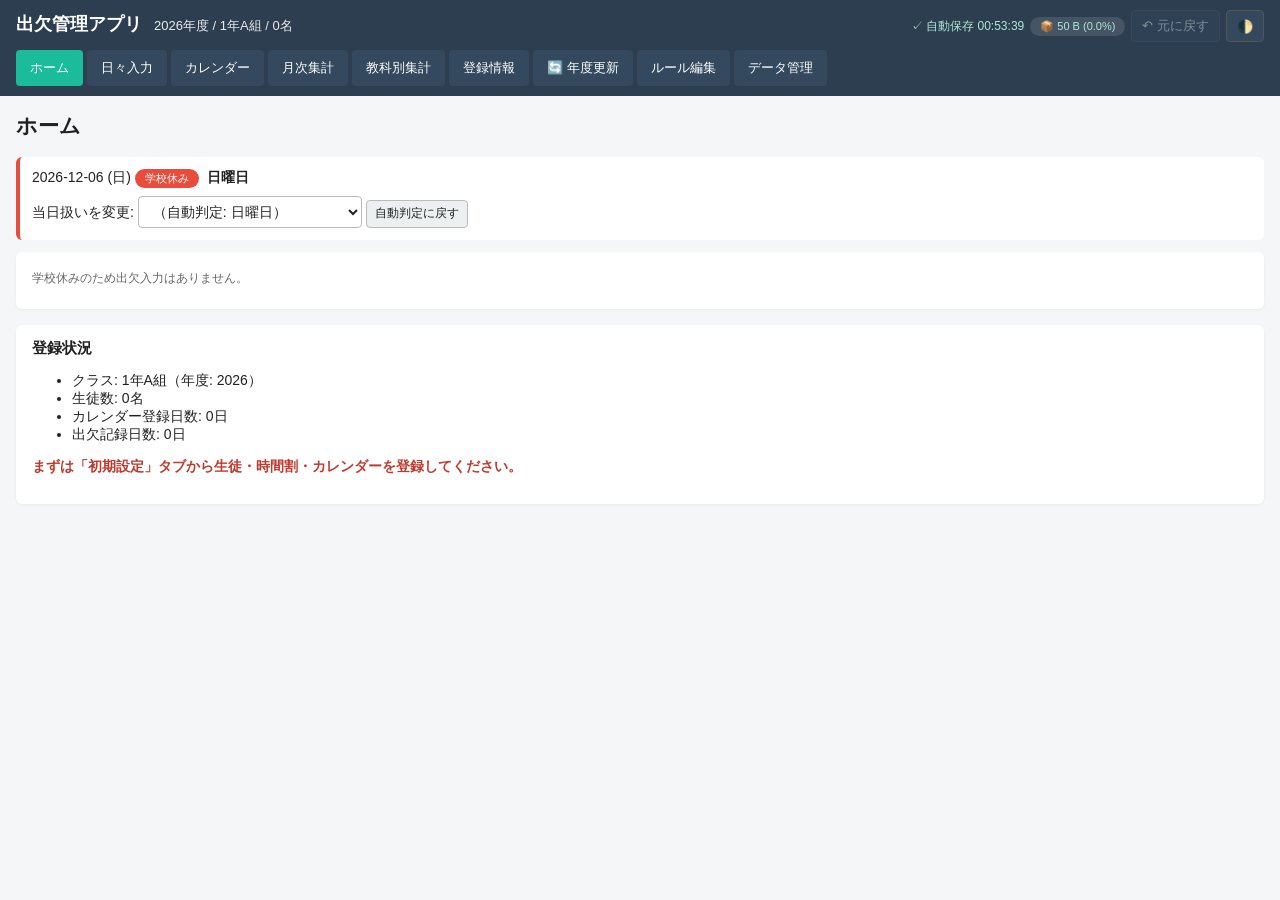
==== index.html @ 653876f8 "Add files via upload" ====
<!DOCTYPE html>
<html lang="ja">
<head>
<meta charset="UTF-8">
<meta name="viewport" content="width=device-width, initial-scale=1.0">
<meta http-equiv="Content-Security-Policy" content="default-src 'self'; script-src 'self' 'unsafe-inline'; style-src 'self' 'unsafe-inline'; img-src 'self' data: blob:; connect-src 'none'; object-src 'none'; base-uri 'self'; form-action 'none'; frame-src 'none';">
<meta name="referrer" content="no-referrer">
<title>出欠管理アプリ</title>
<link rel="stylesheet" href="style.css">
<script src="xlsx.full.min.js"></script>
</head>
<body>
<header>
  <div class="header-top">
    <h1>出欠管理アプリ</h1>
    <div id="class-info-bar"></div>
    <div class="header-tools">
      <span id="saved-indicator" title="自動保存タイムスタンプ"></span>
      <button id="storage-indicator" title="ストレージ使用量（クリックで詳細）">📦 -</button>
      <button id="undo-btn" title="元に戻す（直近の出欠操作）" disabled>↶ 元に戻す</button>
      <button id="theme-toggle" title="ダーク/ライト切替">🌓</button>
    </div>
  </div>
  <nav>
    <button class="nav-btn" data-view="dashboard">ホーム</button>
    <button class="nav-btn" data-view="daily">日々入力</button>
    <button class="nav-btn" data-view="calendar">カレンダー</button>
    <button class="nav-btn" data-view="monthly">月次集計</button>
    <button class="nav-btn" data-view="subject">教科別集計</button>
    <button class="nav-btn" data-view="setup">登録情報</button>
    <button class="nav-btn" data-view="yearupdate">🔄 年度更新</button>
    <button class="nav-btn" data-view="rules">ルール編集</button>
    <button class="nav-btn" data-view="data">データ管理</button>
  </nav>
</header>

<main id="main">

<!-- ホーム（本日の出欠を直接入力） -->
<section id="view-dashboard" class="view">
  <h2>ホーム</h2>
  <div id="dash-day-info"></div>
  <div id="dash-attendance-area"></div>
  <div id="dash-warnings"></div>
  <div id="dash-status"></div>
</section>

<!-- 日々入力 -->
<section id="view-daily" class="view hidden">
  <h2>日々入力</h2>
  <div class="row">
    <label>日付:
      <input type="date" id="daily-date">
    </label>
    <button id="daily-prev">◀ 前日</button>
    <button id="daily-today">今日</button>
    <button id="daily-next">翌日 ▶</button>
    <button id="daily-copy-yesterday" title="前日の出欠状況をすべてコピーします">📋 前日と同じにする</button>
  </div>
  <div id="daily-day-info"></div>
  <div id="daily-schedule-edit"></div>
  <div id="daily-attendance-area"></div>
</section>

<!-- カレンダー -->
<section id="view-calendar" class="view hidden">
  <h2>カレンダー</h2>
  <div class="row">
    <button id="cal-prev">◀ 前月</button>
    <span id="cal-title" style="font-weight:bold; min-width:120px; text-align:center;"></span>
    <button id="cal-next">翌月 ▶</button>
    <button id="cal-today">今月</button>
    <span class="hint">日付セルをクリックすると日々入力へ移動します</span>
  </div>
  <div id="cal-grid"></div>
  <div class="legend" style="margin-top:8px;">
    <span class="badge badge-normal">通常授業</span>
    <span class="badge badge-changed">時間割変更</span>
    <span class="badge badge-noclass">授業なし</span>
    <span class="badge badge-holiday">学校休み</span>
  </div>
</section>

<!-- 月次集計 -->
<section id="view-monthly" class="view hidden">
  <h2>月次集計</h2>
  <div class="row">
    <label>対象月:
      <input type="month" id="monthly-month">
    </label>
  </div>
  <div id="monthly-table-area"></div>
</section>

<!-- 教科別集計 -->
<section id="view-subject" class="view hidden">
  <h2>教科別集計（年間）</h2>
  <div id="subject-summary"></div>
</section>

<!-- 初期設定 -->
<section id="view-setup" class="view hidden">
  <h2>登録情報</h2>

  <div class="card">
    <h3>① クラス情報</h3>
    <div class="row">
      <label>年度（4月始まり）:
        <input type="number" id="setup-year" min="2020" max="2099" value="2026">
      </label>
      <label>学年:
        <select id="setup-grade">
          <option value="1">1年</option>
          <option value="2">2年</option>
          <option value="3">3年</option>
        </select>
      </label>
      <label>クラス:
        <select id="setup-class-letter"></select>
      </label>
      <label>土曜日に授業がある:
        <input type="checkbox" id="setup-saturday">
      </label>
    </div>
  </div>

  <div class="card">
    <h3>② 生徒一覧</h3>
    <p class="hint">Excel取り込み（推奨）または手動入力。Excel取り込みは「番号」「氏名」（または「名前」）の列を自動検出してプレビュー表示し、確認後に登録します。</p>
    <div class="row">
      <label><strong>Excelから取り込み:</strong>
        <input type="file" id="students-excel" accept=".xlsx,.xls">
      </label>
    </div>
    <div id="students-excel-status"></div>
    <div id="students-preview" class="hidden card" style="background:var(--hint-bg); border:1px solid var(--legend-border);">
      <h4 style="margin:0 0 8px;">取り込みプレビュー</h4>
      <p class="hint" id="students-preview-info"></p>
      <div id="students-preview-table" style="max-height:300px; overflow:auto;"></div>
      <div class="row" style="margin-top:10px;">
        <button id="students-preview-confirm" class="primary">この内容で登録する</button>
        <button id="students-preview-cancel">キャンセル</button>
      </div>
    </div>
    <div class="row" style="margin-top:10px;">
      <button id="students-add">＋1人追加</button>
      <button id="students-bulk-toggle">テキスト一括入力</button>
      <button id="students-clear">全削除</button>
    </div>
    <div id="students-bulk" class="hidden">
      <textarea id="students-bulk-text" rows="6" placeholder="例:&#10;1,山田太郎&#10;2,鈴木花子&#10;3,佐藤次郎"></textarea>
      <button id="students-bulk-apply">追加</button>
    </div>
    <table id="students-table">
      <thead><tr><th>No.</th><th>氏名</th><th></th></tr></thead>
      <tbody id="students-tbody"></tbody>
    </table>
  </div>

  <div class="card">
    <h3>③ 時間割</h3>
    <p class="hint">曜日が横、時限が縦。空欄は授業なし。</p>
    <div class="row">
      <label>時限数:
        <input type="number" id="setup-periods" min="1" max="8" value="6">
      </label>
    </div>
    <div id="timetable-area"></div>
  </div>

  <div class="card">
    <h3>④ 年間カレンダーCSV</h3>
    <p class="hint">A列=行事名、B列=日付。1行目はヘッダ。Googleカレンダー形式（Subject, Start Date…）にも対応。</p>
    <input type="file" id="calendar-csv" accept=".csv">
    <div id="calendar-status"></div>
  </div>

  <div class="card">
    <h3>⑤ 授業有り無しルール</h3>
    <p class="hint">アプリ内に保管されています（次年度以降もそのまま使えます）。「ルール編集」タブから編集可能。「初期化」でデフォルト（駒澤大学高等学校仕様）に戻します。</p>
    <button id="rules-reset">デフォルトルールに初期化</button>
  </div>
</section>

<!-- 年度更新ウィザード -->
<section id="view-yearupdate" class="view hidden">
  <h2>🔄 年度更新ウィザード</h2>
  <p class="hint">過去年度のアーカイブと、次年度のクラス情報・名簿・時間割・カレンダーをまとめて切り替えます。各ステップは「スキップ」できます。クラス情報の編集自体は「初期設定」タブからもいつでも可能です。</p>
  <div class="wizard-progress" id="wizard-progress"></div>
  <div class="wizard-step-area" id="wizard-content"></div>
  <div class="wizard-nav">
    <button id="wizard-back">◀ 戻る</button>
    <div class="right">
      <button id="wizard-skip">スキップ</button>
      <button id="wizard-next" class="primary">次へ ▶</button>
    </div>
  </div>
</section>

<!-- ルール編集 -->
<section id="view-rules" class="view hidden">
  <h2>授業有り無しルール編集</h2>
  <p class="hint">行事名（部分一致）に応じてその日の扱いを決めます。優先順位: 学校休み &gt; 授業なし &gt; 授業変更。</p>
  <div class="row">
    <label>学年タブ:
      <select id="rules-grade">
        <option value="1">1年</option>
        <option value="2">2年</option>
        <option value="3">3年</option>
      </select>
    </label>
    <button id="rules-add">＋ルール追加</button>
    <button id="rules-save">保存</button>
    <span id="rules-save-msg"></span>
  </div>
  <table id="rules-table">
    <thead><tr><th>キーワード</th><th>学校休み</th><th>授業なし</th><th>授業変更</th><th></th></tr></thead>
    <tbody id="rules-tbody"></tbody>
  </table>
</section>

<!-- データ管理 -->
<section id="view-data" class="view hidden">
  <h2>データ管理</h2>
  <div class="card" style="background:#eafaf5; border-left:4px solid var(--primary);">
    <h3>🔒 プライバシー</h3>
    <p class="hint" style="font-size:13px; color:var(--text);">
      入力された全データ（クラス情報・生徒名簿・出欠データ）は<strong>お使いの端末のブラウザ内（localStorage）にのみ保存</strong>されます。<br>
      外部サーバへの送信は一切行いません（CSPでネットワーク送信を遮断、CDNも未使用）。<br>
      他の端末・他のユーザからは参照できません。バックアップは下のエクスポート機能をお使いください。
    </p>
  </div>

  <div class="card">
    <h3>📊 ストレージ使用状況</h3>
    <p class="hint">ブラウザのlocalStorage上限は約5MBです（ブラウザ依存）。80%超過で警告表示されます。</p>
    <div class="storage-bar">
      <div class="storage-bar-fill" id="storage-bar-fill" style="width:0%;">0%</div>
    </div>
    <p>使用中: <strong id="storage-size-display">- KB</strong> / 約 5,120 KB</p>
    <h4 style="margin:14px 0 6px; font-size:13px;">内訳</h4>
    <ul class="storage-breakdown" id="storage-breakdown"></ul>
  </div>

  <div class="card">
    <h3>エクスポート（フルバックアップ）</h3>
    <p class="hint">全データをJSONファイルに出力します。</p>
    <button id="data-export">エクスポート</button>
  </div>
  <div class="card">
    <h3>インポート（復元）</h3>
    <p class="hint">エクスポートしたJSONファイルを読み込みます（既存データは上書き）。</p>
    <input type="file" id="data-import-file" accept=".json">
  </div>
  <div class="card">
    <h3>全データ削除</h3>
    <p class="hint">全ての設定・出欠データを削除します。</p>
    <button id="data-clear" class="danger">全データ削除</button>
  </div>
</section>

</main>

<!-- 出欠入力モーダル -->
<div id="student-modal" class="modal hidden">
  <div class="modal-backdrop"></div>
  <div class="modal-content">
    <h3 id="modal-title"></h3>
    <div id="modal-body"></div>
    <div class="modal-foot">
      <div class="left">
        <button id="modal-yesterday" title="昨日の状態と同じにする">📋 昨日と同じ</button>
      </div>
      <div class="right">
        <button id="modal-cancel">キャンセル</button>
        <button id="modal-clear">出席に戻す</button>
        <button id="modal-save" class="primary">登録</button>
      </div>
    </div>
  </div>
</div>

<!-- 個人サマリーモーダル -->
<div id="summary-modal" class="modal hidden">
  <div class="modal-backdrop"></div>
  <div class="modal-content">
    <h3 id="summary-title"></h3>
    <div id="summary-body"></div>
    <div class="modal-foot">
      <div class="right">
        <button id="summary-close">閉じる</button>
      </div>
    </div>
  </div>
</div>

<div id="toast"></div>

<script src="app.js"></script>
</body>
</html>
---- style.css ----
/* =====================================================
   出欠管理アプリ — テーマ・カラー
   ===================================================== */
:root {
  --bg: #f4f6f8;
  --text: #222;
  --text-muted: #666;
  --card-bg: #fff;
  --card-shadow: 0 1px 3px rgba(0,0,0,0.06);
  --border: #ddd;
  --border-strong: #bbb;
  --hover: #ecf0f1;
  --header-bg: #2c3e50;
  --header-text: #fff;
  --header-sub: #34495e;
  --primary: #1abc9c;
  --primary-hover: #16a085;
  --danger: #e74c3c;
  --warn: #c0392b;
  --modal-backdrop: rgba(0,0,0,0.4);
  --pill-bg: #f8f9fa;
  --pill-border: #ddd;
  --table-head: #ecf0f1;
  --hint-bg: #fff8e1;
  --legend-border: #f39c12;

  /* 状態色（ユーザ指定） */
  --c-absent: #e74c3c;       /* 欠席 = 赤 */
  --c-absent-bg: #fde2e0;
  --c-tardy: #e67e22;        /* 遅刻 = オレンジ */
  --c-tardy-bg: #fdebd9;
  --c-early: #f1c40f;        /* 早退 = 黄 */
  --c-early-bg: #fff7c2;
  --c-suspended: #3498db;    /* 出停 = 青 */
  --c-suspended-bg: #e1f0fa;
  --c-mourning: #2980b9;     /* 忌引 = 青(濃) */
  --c-mourning-bg: #d6e9f5;
  --c-official: #27ae60;     /* 公欠 = 緑 */
  --c-official-bg: #d5f0e0;
  --c-abroad: #9b59b6;       /* 留学 = 紫 */
  --c-abroad-bg: #ebdcf1;
  --c-leave: #8e44ad;        /* 休学 = 紫(濃) */
  --c-leave-bg: #e2cfeb;
  --c-present-border: #cfd8dc;

  --kind-holiday: #ffe5e5;
  --kind-noclass: #fff5d9;
  --kind-changed: #e3f2fd;
  --kind-normal: #ffffff;
}
[data-theme="dark"] {
  --bg: #15181d;
  --text: #e3e6ea;
  --text-muted: #a0a4aa;
  --card-bg: #232830;
  --card-shadow: 0 2px 6px rgba(0,0,0,0.5);
  --border: #3a3f47;
  --border-strong: #555;
  --hover: #2d333b;
  --header-bg: #0d1117;
  --header-sub: #1a2028;
  --modal-backdrop: rgba(0,0,0,0.7);
  --pill-bg: #2b3038;
  --pill-border: #444;
  --table-head: #2b313a;
  --hint-bg: #3b3424;
  --warn: #ff7676;

  --c-absent-bg: #4a201c;
  --c-tardy-bg: #4a2f17;
  --c-early-bg: #4a3f0e;
  --c-suspended-bg: #1a3a52;
  --c-mourning-bg: #142d40;
  --c-official-bg: #1a4029;
  --c-abroad-bg: #3a2245;
  --c-leave-bg: #321b3d;

  --kind-holiday: #4a2522;
  --kind-noclass: #4a3a18;
  --kind-changed: #1f3a55;
  --kind-normal: #232830;
}

/* ===== レイアウト ===== */
* { box-sizing: border-box; }
html, body { background: var(--bg); color: var(--text); }
body {
  margin: 0;
  font-family: "Segoe UI", "Yu Gothic UI", "Hiragino Sans", "Meiryo", sans-serif;
  font-size: 14px;
  transition: background 0.2s, color 0.2s;
}

/* ===== ヘッダ（スクロール時縮小） ===== */
header {
  background: var(--header-bg);
  color: var(--header-text);
  padding: 10px 16px;
  position: sticky;
  top: 0;
  z-index: 50;
  box-shadow: 0 2px 4px var(--card-shadow);
  transition: padding 0.18s;
}
header h1 {
  margin: 0 0 4px;
  font-size: 18px;
  display: inline-block;
  transition: font-size 0.18s, margin 0.18s;
}
.header-top {
  display: flex;
  align-items: center;
  flex-wrap: wrap;
  gap: 12px;
}
.header-tools {
  margin-left: auto;
  display: flex;
  align-items: center;
  gap: 6px;
  font-size: 12px;
}
.header-tools button {
  background: var(--header-sub);
  color: #fff;
  border: 1px solid #555;
  padding: 4px 10px;
  border-radius: 4px;
  cursor: pointer;
  font-size: 13px;
  min-height: 32px;
}
.header-tools button:hover:not(:disabled) { background: #4a627a; }
.header-tools button:disabled { opacity: 0.4; cursor: not-allowed; }
#saved-indicator { color: #aee9d4; font-size: 12px; min-width: 130px; text-align: right; }
#storage-indicator {
  font-size: 11px;
  padding: 3px 10px;
  border-radius: 12px;
  background: rgba(255,255,255,0.12);
  color: #aee9d4;
  white-space: nowrap;
  cursor: pointer;
  border: none;
  min-height: auto;
}
#storage-indicator:hover { background: rgba(255,255,255,0.2); }
#storage-indicator.s-warn   { background: #d68910; color: #fff; }
#storage-indicator.s-danger { background: #c0392b; color: #fff; }

.storage-bar {
  width: 100%;
  height: 24px;
  background: var(--border);
  border-radius: 12px;
  overflow: hidden;
  margin: 8px 0;
  position: relative;
}
.storage-bar-fill {
  height: 100%;
  background: var(--primary);
  color: #fff;
  text-align: center;
  font-size: 12px;
  line-height: 24px;
  transition: width 0.4s, background 0.3s;
  min-width: 40px;
  white-space: nowrap;
  font-weight: bold;
}
.storage-bar-fill.s-warn   { background: #d68910; }
.storage-bar-fill.s-danger { background: var(--c-absent); }
.storage-breakdown {
  list-style: none;
  padding: 0;
  margin: 8px 0 0;
  font-size: 13px;
}
.storage-breakdown li {
  display: flex;
  justify-content: space-between;
  padding: 4px 8px;
  border-bottom: 1px dotted var(--border);
}
.storage-breakdown li:last-child { border-bottom: none; }
.storage-breakdown .label { color: var(--text-muted); }
.storage-breakdown .size { font-family: "Consolas", monospace; font-size: 12px; }
.storage-breakdown .pct { color: var(--text-muted); font-size: 11px; margin-left: 8px; }
.archive-info-box {
  background: var(--pill-bg);
  border-left: 3px solid var(--primary);
  padding: 8px 12px;
  margin: 8px 0;
  font-size: 13px;
  border-radius: 4px;
}

/* ===== 日々入力 一覧表形式 ===== */
.daily-list-table {
  width: 100%;
  border-collapse: collapse;
}
.daily-list-table th, .daily-list-table td {
  padding: 6px 10px;
  border-bottom: 1px solid var(--border);
  vertical-align: middle;
}
.daily-list-table th {
  background: var(--table-head);
  font-weight: 600;
  position: sticky;
  top: 0;
  font-size: 12px;
}
.daily-list-table td.col-no { width: 50px; text-align: center; color: var(--text-muted); font-size: 13px; }
.daily-list-table td.col-icon { width: 36px; text-align: center; }
.daily-list-table td.col-name {
  font-weight: bold;
  cursor: pointer;
}
.daily-list-table td.col-name:hover { color: var(--primary); text-decoration: underline; }
.daily-list-table select { width: 100%; min-width: 90px; }
.daily-list-table .stat-icon-mini {
  display: inline-block;
  width: 26px; height: 26px;
  border-radius: 50%;
  text-align: center;
  line-height: 26px;
  color: #fff;
  font-size: 13px;
  font-weight: bold;
}
.daily-row.s-present .stat-icon-mini { background: transparent; color: var(--text-muted); border: 1px dashed var(--border-strong); line-height: 24px; }
.daily-row.s-absent    .stat-icon-mini { background: var(--c-absent); }
.daily-row.s-tardy     .stat-icon-mini { background: var(--c-tardy); }
.daily-row.s-early     .stat-icon-mini { background: var(--c-early); color: #5a4a08; }
.daily-row.s-suspended .stat-icon-mini { background: var(--c-suspended); }
.daily-row.s-mourning  .stat-icon-mini { background: var(--c-mourning); }
.daily-row.s-official  .stat-icon-mini { background: var(--c-official); }
.daily-row.s-abroad    .stat-icon-mini { background: var(--c-abroad); }
.daily-row.s-leave     .stat-icon-mini { background: var(--c-leave); }

.daily-row.s-absent    { background: var(--c-absent-bg); }
.daily-row.s-tardy     { background: var(--c-tardy-bg); }
.daily-row.s-early     { background: var(--c-early-bg); }
.daily-row.s-suspended { background: var(--c-suspended-bg); }
.daily-row.s-mourning  { background: var(--c-mourning-bg); }
.daily-row.s-official  { background: var(--c-official-bg); }
.daily-row.s-abroad    { background: var(--c-abroad-bg); }
.daily-row.s-leave     { background: var(--c-leave-bg); }
.daily-row:hover { filter: brightness(0.97); }
.daily-row.hidden-by-search { display: none; }

@media (max-width: 768px) {
  .daily-list-table { font-size: 12px; }
  .daily-list-table th, .daily-list-table td { padding: 4px 6px; }
  .daily-list-table select { font-size: 12px; min-width: 70px; }
}

/* ===== 年度更新ウィザード ===== */
.wizard-progress {
  display: flex;
  gap: 4px;
  margin: 12px 0 20px;
  flex-wrap: wrap;
}
.wizard-progress .step {
  flex: 1;
  padding: 10px 6px;
  background: var(--card-bg);
  border: 1px solid var(--border);
  border-radius: 4px;
  text-align: center;
  font-size: 12px;
  color: var(--text-muted);
  min-width: 90px;
  cursor: pointer;
  transition: background 0.15s, border-color 0.15s;
}
.wizard-progress .step:hover { background: var(--hover); }
.wizard-progress .step.active {
  background: var(--primary);
  color: #fff;
  border-color: var(--primary-hover);
  font-weight: bold;
}
.wizard-progress .step.done {
  background: var(--c-official);
  color: #fff;
  border-color: var(--c-official);
}
.wizard-progress .step .step-num {
  display: inline-block;
  margin-right: 4px;
  font-weight: bold;
}
.wizard-step-area {
  background: var(--card-bg);
  border-radius: 6px;
  padding: 18px;
  box-shadow: var(--card-shadow);
  margin-bottom: 16px;
}
.wizard-step-area h3 { margin-top: 0; color: var(--primary); }
.wizard-current-info {
  background: var(--pill-bg);
  border-left: 3px solid var(--primary);
  padding: 10px 14px;
  margin: 10px 0;
  font-size: 13px;
  border-radius: 4px;
}
.wizard-choice-block {
  border: 2px solid var(--border);
  border-radius: 6px;
  padding: 14px;
  margin: 10px 0;
  cursor: pointer;
  transition: border-color 0.15s, background 0.15s;
}
.wizard-choice-block:hover { border-color: var(--primary); background: var(--hover); }
.wizard-choice-block h4 { margin: 0 0 6px; }
.wizard-choice-block.danger { border-color: var(--c-absent); }
.wizard-choice-block.danger:hover { background: var(--c-absent-bg); }
.wizard-nav {
  display: flex;
  justify-content: space-between;
  margin-top: 16px;
}
.wizard-nav .right { display: flex; gap: 8px; }
.wizard-applied {
  display: inline-block;
  margin-left: 8px;
  padding: 2px 8px;
  background: var(--c-official);
  color: #fff;
  font-size: 11px;
  border-radius: 10px;
}
#class-info-bar { display: inline-block; font-size: 13px; opacity: 0.9; }

nav {
  margin-top: 8px;
  display: flex;
  gap: 4px;
  flex-wrap: wrap;
  transition: max-height 0.18s, opacity 0.18s;
}
.nav-btn {
  padding: 8px 14px;
  background: var(--header-sub);
  color: #fff;
  border: none;
  border-radius: 4px;
  cursor: pointer;
  font-size: 13px;
  min-height: 36px;
}
.nav-btn:hover { background: #4a627a; }
.nav-btn.active { background: var(--primary); }

/* スクロール時のヘッダ縮小は無効化（チカチカ防止） */

main {
  padding: 16px;
  max-width: 1280px;
  margin: 0 auto;
}
.view.hidden { display: none; }
.view h2 { margin-top: 0; color: var(--text); }

.card {
  background: var(--card-bg);
  border-radius: 6px;
  padding: 14px 16px;
  margin-bottom: 16px;
  box-shadow: var(--card-shadow);
  color: var(--text);
}
.card h3 { margin: 0 0 8px; font-size: 15px; }
.hint { color: var(--text-muted); font-size: 12px; margin: 4px 0 8px; }

.row {
  display: flex;
  gap: 12px;
  align-items: center;
  flex-wrap: wrap;
  margin-bottom: 8px;
}
.row label { display: flex; gap: 6px; align-items: center; }

input[type="text"], input[type="number"], input[type="date"], input[type="month"],
input[type="search"], select, textarea {
  padding: 6px 10px;
  border: 1px solid var(--border-strong);
  border-radius: 4px;
  font-size: 14px;
  font-family: inherit;
  background: var(--card-bg);
  color: var(--text);
  min-height: 32px;
}
textarea { width: 100%; }

button {
  padding: 6px 14px;
  background: var(--hover);
  color: var(--text);
  border: 1px solid var(--border-strong);
  border-radius: 4px;
  cursor: pointer;
  font-size: 14px;
  min-height: 36px;
  transition: background 0.1s, transform 0.05s;
}
button:hover:not(:disabled) { background: var(--border); }
button:active { transform: scale(0.97); }
button.primary { background: var(--primary); color: #fff; border-color: var(--primary-hover); }
button.primary:hover:not(:disabled) { background: var(--primary-hover); }
button.danger { background: var(--c-absent); color: #fff; border-color: var(--c-absent); }
button.small { padding: 4px 8px; font-size: 12px; min-height: 28px; }

table {
  width: 100%;
  border-collapse: collapse;
  background: var(--card-bg);
  margin-top: 8px;
  color: var(--text);
}
th, td {
  border: 1px solid var(--border);
  padding: 6px 10px;
  text-align: left;
  font-size: 13px;
}
th { background: var(--table-head); font-weight: 600; }
tbody tr:hover { background: var(--hover); }

/* ===== バッジ ===== */
.badge {
  display: inline-block;
  padding: 2px 10px;
  border-radius: 10px;
  font-size: 11px;
  margin-right: 4px;
  color: #fff;
}
.badge-holiday { background: var(--c-absent); }
.badge-noclass { background: var(--c-tardy); }
.badge-changed { background: var(--c-suspended); }
.badge-normal  { background: var(--primary); }

/* ===== 日々入力: 日情報 ===== */
#daily-day-info, #dash-day-info {
  background: var(--card-bg);
  padding: 12px;
  border-radius: 6px;
  margin: 12px 0;
  border-left: 4px solid var(--primary);
  color: var(--text);
}
#daily-day-info.holiday, #dash-day-info.holiday { border-left-color: var(--c-absent); }
#daily-day-info.noclass, #dash-day-info.noclass { border-left-color: var(--c-tardy); }
#daily-day-info.changed, #dash-day-info.changed { border-left-color: var(--c-suspended); }

/* ===== 時間割（表編集用） ===== */
.schedule-grid, .tt-grid {
  display: grid;
  gap: 4px;
  margin-top: 8px;
}
.schedule-grid .cell, .tt-grid .cell {
  padding: 6px;
  border: 1px solid var(--border);
  background: var(--card-bg);
  text-align: center;
  border-radius: 4px;
  font-size: 13px;
  color: var(--text);
}
.schedule-grid .head, .tt-grid .head {
  background: var(--header-sub);
  color: #fff;
  font-weight: 600;
}
.schedule-grid input, .tt-grid input {
  width: 100%;
  border: none;
  text-align: center;
  font-size: 13px;
  background: transparent;
  color: var(--text);
}
.schedule-grid {
  grid-template-columns: 70px repeat(var(--periods,6), 1fr);
}

/* ===== 出欠カード ===== */
.student-search-bar {
  display: flex;
  gap: 8px;
  align-items: center;
  margin: 10px 0 4px;
  flex-wrap: wrap;
}
.student-search-bar input[type="search"] { flex: 1; min-width: 200px; }
.bulk-toggle {
  padding: 6px 12px;
  border: 2px solid var(--border-strong);
  border-radius: 4px;
  background: var(--card-bg);
  cursor: pointer;
}
.bulk-toggle.active { background: var(--primary); color: #fff; border-color: var(--primary-hover); }

.student-cards {
  display: grid;
  grid-template-columns: repeat(auto-fill, minmax(150px, 1fr));
  gap: 8px;
  margin-top: 12px;
}
.student-card {
  background: var(--card-bg);
  border: 2px solid var(--c-present-border);
  border-radius: 8px;
  padding: 10px 8px;
  text-align: center;
  cursor: pointer;
  transition: transform 0.1s, box-shadow 0.1s, opacity 0.15s;
  user-select: none;
  position: relative;
  min-height: 80px;
  display: flex;
  flex-direction: column;
  justify-content: center;
  align-items: center;
  gap: 2px;
  color: var(--text);
}
.student-card:hover { transform: translateY(-2px); box-shadow: 0 3px 10px rgba(0,0,0,0.15); }
.student-card.hidden-by-search { display: none; }
.student-card .no-badge {
  position: absolute;
  top: 4px;
  left: 6px;
  font-size: 10px;
  color: var(--text-muted);
}
.student-card .stat-icon {
  width: 30px;
  height: 30px;
  border-radius: 50%;
  display: inline-flex;
  justify-content: center;
  align-items: center;
  font-size: 14px;
  font-weight: bold;
  color: #fff;
}
.student-card .name { font-size: 15px; font-weight: bold; }
.student-card .stat-text { font-size: 11px; color: var(--text-muted); min-height: 14px; }

.student-card.s-present { border-color: var(--c-present-border); }
.student-card.s-absent { border-color: var(--c-absent); background: var(--c-absent-bg); }
.student-card.s-tardy  { border-color: var(--c-tardy);  background: var(--c-tardy-bg); }
.student-card.s-early  { border-color: var(--c-early);  background: var(--c-early-bg); }
.student-card.s-suspended { border-color: var(--c-suspended); background: var(--c-suspended-bg); }
.student-card.s-mourning  { border-color: var(--c-mourning);  background: var(--c-mourning-bg); }
.student-card.s-official  { border-color: var(--c-official);  background: var(--c-official-bg); }
.student-card.s-abroad    { border-color: var(--c-abroad);    background: var(--c-abroad-bg); }
.student-card.s-leave     { border-color: var(--c-leave);     background: var(--c-leave-bg); }

.student-card.s-absent    .stat-icon { background: var(--c-absent); }
.student-card.s-tardy     .stat-icon { background: var(--c-tardy); }
.student-card.s-early     .stat-icon { background: var(--c-early); color: #5a4a08; }
.student-card.s-suspended .stat-icon { background: var(--c-suspended); }
.student-card.s-mourning  .stat-icon { background: var(--c-mourning); }
.student-card.s-official  .stat-icon { background: var(--c-official); }
.student-card.s-abroad    .stat-icon { background: var(--c-abroad); }
.student-card.s-leave     .stat-icon { background: var(--c-leave); }
.student-card.s-present   .stat-icon { background: transparent; color: var(--text-muted); border: 1px dashed var(--border-strong); font-size: 12px; }

/* 一括選択モード */
.student-card.bulk-selectable { cursor: copy; outline: 2px dashed var(--primary); outline-offset: 2px; }
.student-card.bulk-selected   { outline: 4px solid var(--primary); outline-offset: -2px; }

.bulk-action-bar {
  position: sticky;
  bottom: 12px;
  margin: 16px 0 0;
  background: var(--header-bg);
  color: #fff;
  padding: 12px 14px;
  border-radius: 6px;
  display: flex;
  gap: 10px;
  align-items: center;
  flex-wrap: wrap;
  z-index: 30;
  box-shadow: 0 4px 12px rgba(0,0,0,0.25);
}
.bulk-action-bar select { background: #fff; color: #222; }

/* ===== モーダル ===== */
.modal { position: fixed; inset: 0; z-index: 200; display: flex; align-items: center; justify-content: center; }
.modal.hidden { display: none; }
.modal-backdrop { position: absolute; inset: 0; background: var(--modal-backdrop); }
.modal-content {
  position: relative;
  background: var(--card-bg);
  color: var(--text);
  border-radius: 10px;
  padding: 20px;
  min-width: 380px;
  max-width: 92vw;
  max-height: 90vh;
  overflow-y: auto;
  box-shadow: 0 10px 30px rgba(0,0,0,0.3);
}
.modal-content h3 { margin: 0 0 12px; }

/* モーダル: 状態 2段階 */
.status-section-label {
  font-size: 11px;
  color: var(--text-muted);
  margin: 10px 0 4px;
  text-transform: uppercase;
}
.status-pills-primary {
  display: grid;
  grid-template-columns: repeat(2, 1fr);
  gap: 8px;
}
.status-pills-primary .status-pill {
  padding: 18px 8px;
  font-size: 17px;
  font-weight: bold;
  min-height: 60px;
  display: flex;
  align-items: center;
  justify-content: center;
  gap: 8px;
}
.status-pills-secondary {
  display: grid;
  grid-template-columns: repeat(5, 1fr);
  gap: 6px;
  margin-top: 4px;
}
.status-pills-secondary .status-pill {
  padding: 10px 4px;
  font-size: 13px;
  min-height: 50px;
  display: flex;
  flex-direction: column;
  align-items: center;
  justify-content: center;
  gap: 2px;
}

.status-pill {
  border: 1px solid var(--pill-border);
  border-radius: 6px;
  background: var(--pill-bg);
  color: var(--text);
  cursor: pointer;
  text-align: center;
}
.status-pill:hover { background: var(--hover); }
.status-pill.selected[data-status="present"]  { background: #34495e; color: #fff; border-color: #34495e; }
.status-pill.selected[data-status="absent"]   { background: var(--c-absent); color: #fff; border-color: var(--c-absent); }
.status-pill.selected[data-status="tardy"]    { background: var(--c-tardy); color: #fff; border-color: var(--c-tardy); }
.status-pill.selected[data-status="early"]    { background: var(--c-early); color: #5a4a08; border-color: var(--c-early); }
.status-pill.selected[data-status="suspended"]{ background: var(--c-suspended); color: #fff; border-color: var(--c-suspended); }
.status-pill.selected[data-status="mourning"] { background: var(--c-mourning); color: #fff; border-color: var(--c-mourning); }
.status-pill.selected[data-status="official"] { background: var(--c-official); color: #fff; border-color: var(--c-official); }
.status-pill.selected[data-status="abroad"]   { background: var(--c-abroad); color: #fff; border-color: var(--c-abroad); }
.status-pill.selected[data-status="leave"]    { background: var(--c-leave); color: #fff; border-color: var(--c-leave); }

.status-pill .icon-disc {
  width: 22px;
  height: 22px;
  border-radius: 50%;
  display: inline-flex;
  align-items: center;
  justify-content: center;
  font-size: 12px;
  font-weight: bold;
  color: #fff;
}
.status-pill[data-status="present"]  .icon-disc { background: #95a5a6; }
.status-pill[data-status="absent"]   .icon-disc { background: var(--c-absent); }
.status-pill[data-status="tardy"]    .icon-disc { background: var(--c-tardy); }
.status-pill[data-status="early"]    .icon-disc { background: var(--c-early); color: #5a4a08; }
.status-pill[data-status="suspended"].icon-disc, .status-pill[data-status="suspended"] .icon-disc { background: var(--c-suspended); }
.status-pill[data-status="mourning"] .icon-disc { background: var(--c-mourning); }
.status-pill[data-status="official"] .icon-disc { background: var(--c-official); }
.status-pill[data-status="abroad"]   .icon-disc { background: var(--c-abroad); }
.status-pill[data-status="leave"]    .icon-disc { background: var(--c-leave); }
.status-pill.selected .icon-disc { background: #fff; color: #222; }

.period-area {
  margin-top: 14px;
  padding: 12px;
  background: var(--pill-bg);
  border: 1px solid var(--border);
  border-radius: 6px;
}
.period-pills { display: flex; flex-wrap: wrap; gap: 6px; margin-top: 6px; }
.period-pill {
  padding: 8px 12px;
  border: 1px solid var(--border-strong);
  border-radius: 4px;
  background: var(--card-bg);
  cursor: pointer;
  font-size: 14px;
  min-height: 36px;
  min-width: 44px;
  color: var(--text);
}
.period-pill.selected { background: var(--c-tardy); color: #fff; border-color: #d68910; }
.during-radio { margin-top: 10px; }
.during-radio label { display: inline-block; margin-right: 14px; cursor: pointer; padding: 4px; }

.modal-foot {
  display: flex;
  justify-content: space-between;
  margin-top: 16px;
  flex-wrap: wrap;
  gap: 8px;
}
.modal-foot .left { display: flex; gap: 8px; }
.modal-foot .right { display: flex; gap: 8px; margin-left: auto; }

/* ===== カレンダー ===== */
.cal-table {
  width: 100%;
  border-collapse: collapse;
  table-layout: fixed;
  margin-top: 8px;
}
.cal-table th, .cal-table td {
  border: 1px solid var(--border);
  vertical-align: top;
  padding: 4px;
  height: 90px;
}
.cal-table th { background: var(--header-sub); color: #fff; height: auto; padding: 6px; text-align: center; }
.cal-table th.sun { background: var(--c-absent); }
.cal-table th.sat { background: var(--c-suspended); }
.cal-cell { cursor: pointer; position: relative; font-size: 11px; color: var(--text); }
.cal-cell:hover { filter: brightness(0.95); }
.cal-cell.empty { background: var(--bg); cursor: default; }
.cal-cell.k-holiday { background: var(--kind-holiday); }
.cal-cell.k-noclass { background: var(--kind-noclass); }
.cal-cell.k-changed { background: var(--kind-changed); }
.cal-cell.k-normal  { background: var(--kind-normal); }
.cal-cell .day-num { font-weight: bold; font-size: 14px; }
.cal-cell .day-tag { display: block; font-size: 10px; color: var(--text-muted); margin-top: 2px; }
.cal-cell .stu-list { font-size: 10px; margin-top: 4px; line-height: 1.3; }
.cal-cell .stu-list span {
  display: inline-block; padding: 1px 4px; margin: 1px;
  border-radius: 3px; background: var(--card-bg);
  border: 1px solid var(--border);
  color: var(--text);
}
.cal-cell .stu-list .stu-absent    { background: var(--c-absent-bg); border-color: var(--c-absent); }
.cal-cell .stu-list .stu-tardy     { background: var(--c-tardy-bg);  border-color: var(--c-tardy); }
.cal-cell .stu-list .stu-early     { background: var(--c-early-bg);  border-color: var(--c-early); }
.cal-cell .stu-list .stu-suspended { background: var(--c-suspended-bg); border-color: var(--c-suspended); }
.cal-cell .stu-list .stu-mourning  { background: var(--c-mourning-bg);  border-color: var(--c-mourning); }
.cal-cell .stu-list .stu-official  { background: var(--c-official-bg);  border-color: var(--c-official); }
.cal-cell .stu-list .stu-abroad    { background: var(--c-abroad-bg);    border-color: var(--c-abroad); }
.cal-cell .stu-list .stu-leave     { background: var(--c-leave-bg);     border-color: var(--c-leave); }
.cal-cell.today { outline: 3px solid var(--primary); outline-offset: -3px; }

/* ===== 警告セクション ===== */
.alert-section {
  background: var(--hint-bg);
  border-left: 4px solid var(--legend-border);
  padding: 12px 14px;
  border-radius: 4px;
  margin-bottom: 16px;
  color: var(--text);
}
.alert-item { padding: 4px 0; border-bottom: 1px dotted var(--border); font-size: 13px; }
.alert-item:last-child { border-bottom: none; }
.alert-item strong { color: var(--warn); }

.legend .badge { margin-right: 8px; }

#students-preview-table table { font-size: 12px; }
#students-preview-table th, #students-preview-table td { padding: 2px 6px; }

td.no-day { color: var(--text-muted); background: var(--bg); font-style: italic; }
.warn { color: var(--warn); font-weight: bold; }
.over-third { background: var(--c-absent-bg) !important; color: var(--warn); font-weight: bold; }

.copy-btn { display: block; width: 100%; margin-top: 4px; font-size: 11px; padding: 2px; min-height: auto; }

/* トースト */
#toast {
  position: fixed;
  top: 20px;
  right: 20px;
  background: #2c3e50;
  color: #fff;
  padding: 10px 16px;
  border-radius: 4px;
  opacity: 0;
  transition: opacity 0.3s;
  z-index: 300;
  pointer-events: none;
}
#toast.show { opacity: 1; }
#toast.error   { background: var(--c-absent); }
#toast.success { background: var(--primary); }

.hidden { display: none !important; }

/* ===== 個人サマリーモーダル ===== */
#summary-modal .modal-content { min-width: 420px; max-width: 800px; }
.summary-section { margin-top: 14px; }
.summary-section h4 { margin: 8px 0 4px; font-size: 14px; color: var(--primary); }
.summary-mini-cal {
  display: grid;
  grid-template-columns: repeat(7, 1fr);
  gap: 1px;
  margin: 4px 0 12px;
}
.summary-mini-cal .mc-day {
  aspect-ratio: 1;
  font-size: 10px;
  padding: 1px;
  background: var(--bg);
  border: 1px solid var(--border);
  text-align: center;
  border-radius: 2px;
  color: var(--text);
  display: flex;
  flex-direction: column;
  align-items: center;
  justify-content: center;
}
.summary-mini-cal .mc-day.empty { background: transparent; border: none; }
.summary-mini-cal .mc-day.s-absent    { background: var(--c-absent-bg);    color: var(--c-absent); font-weight: bold; }
.summary-mini-cal .mc-day.s-tardy     { background: var(--c-tardy-bg);     color: var(--c-tardy); font-weight: bold; }
.summary-mini-cal .mc-day.s-early     { background: var(--c-early-bg); }
.summary-mini-cal .mc-day.s-suspended { background: var(--c-suspended-bg); }
.summary-mini-cal .mc-day.s-mourning  { background: var(--c-mourning-bg); color: #fff; }
.summary-mini-cal .mc-day.s-official  { background: var(--c-official-bg); }
.summary-mini-cal .mc-day.s-abroad    { background: var(--c-abroad-bg); }
.summary-mini-cal .mc-day.s-leave     { background: var(--c-leave-bg); }
.summary-mini-cal-row-label { font-size: 11px; color: var(--text-muted); }

/* ===== レスポンシブ ===== */
@media (max-width: 768px) {
  main { padding: 10px; }
  .student-cards { grid-template-columns: repeat(auto-fill, minmax(110px, 1fr)); gap: 6px; }
  .student-card { padding: 8px 4px; min-height: 70px; }
  .student-card .name { font-size: 13px; }
  .modal-content {
    min-width: auto;
    width: 96vw;
    padding: 14px;
    border-radius: 12px 12px 0 0;
    align-self: flex-end;
    max-height: 92vh;
  }
  .modal { align-items: flex-end; }
  .status-pills-primary { grid-template-columns: repeat(2, 1fr); }
  .status-pills-primary .status-pill { font-size: 15px; min-height: 56px; padding: 14px 4px; }
  .status-pills-secondary { grid-template-columns: repeat(3, 1fr); }
  nav { gap: 2px; }
  .nav-btn { padding: 6px 8px; font-size: 12px; min-height: 32px; }
  header h1 { font-size: 15px; }
  #class-info-bar { font-size: 12px; }
  #saved-indicator { min-width: 80px; }
  .cal-table th, .cal-table td { height: 60px; padding: 2px; font-size: 10px; }
  .cal-cell .day-num { font-size: 12px; }
  .summary-mini-cal { font-size: 9px; }
  #summary-modal .modal-content { min-width: auto; }
}

@media (max-width: 420px) {
  .student-cards { grid-template-columns: repeat(auto-fill, minmax(95px, 1fr)); }
  .status-pills-secondary { grid-template-columns: repeat(2, 1fr); }
}

/* 印刷時はモーダル等を隠す */
@media print {
  header, nav, .modal, #toast, button { display: none !important; }
  .card { box-shadow: none; border: 1px solid #999; }
}
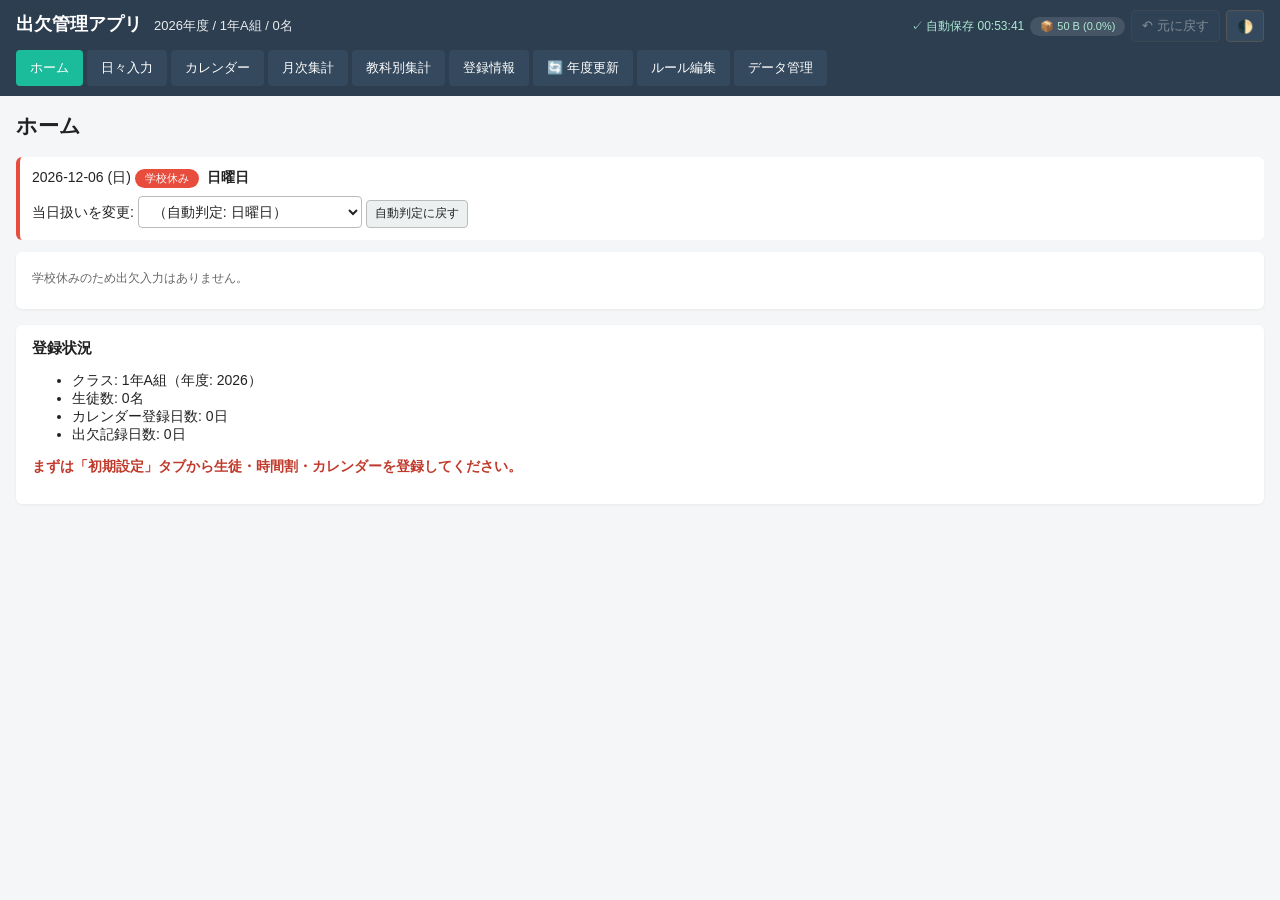
==== commit c43db1e1: "Add files via upload" ====
--- a/index.html
+++ b/index.html
@@ -159,12 +159,14 @@
 
   <div class="card">
     <h3>③ 時間割</h3>
-    <p class="hint">曜日が横、時限が縦。空欄は授業なし。</p>
+    <p class="hint">各セルのプルダウンから教科を選択。空欄＝授業なし。Enterで次の時限へ移動。</p>
     <div class="row">
       <label>時限数:
         <input type="number" id="setup-periods" min="1" max="8" value="6">
       </label>
-    </div>
+      <button id="setup-subjects-toggle">📚 教科リストを変更する</button>
+    </div>
+    <div id="setup-subjects-area" class="hidden"></div>
     <div id="timetable-area"></div>
   </div>
 
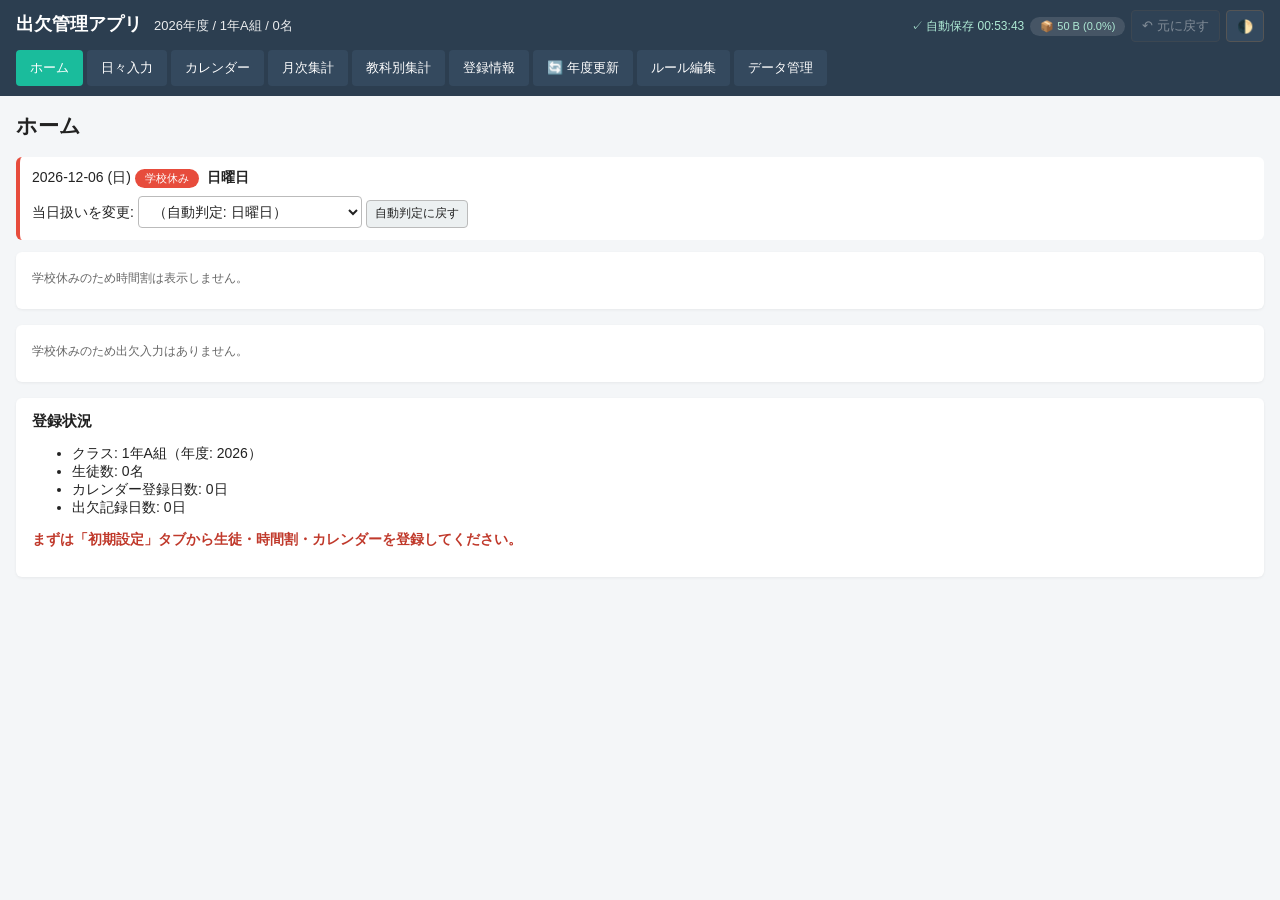
==== commit 8aebc07e: "Update index.html" ====
--- a/index.html
+++ b/index.html
@@ -40,6 +40,7 @@
 <section id="view-dashboard" class="view">
   <h2>ホーム</h2>
   <div id="dash-day-info"></div>
+  <div id="dash-schedule-edit"></div>
   <div id="dash-attendance-area"></div>
   <div id="dash-warnings"></div>
   <div id="dash-status"></div>
--- a/style.css
+++ b/style.css
@@ -41,6 +41,8 @@
   --c-abroad-bg: #ebdcf1;
   --c-leave: #8e44ad;        /* 休学 = 紫(濃) */
   --c-leave-bg: #e2cfeb;
+  --c-infirmary: #ec4899;    /* 保健室 = ピンク */
+  --c-infirmary-bg: #fce7f3;
   --c-present-border: #cfd8dc;
 
   --kind-holiday: #ffe5e5;
@@ -74,6 +76,7 @@
   --c-official-bg: #1a4029;
   --c-abroad-bg: #3a2245;
   --c-leave-bg: #321b3d;
+  --c-infirmary-bg: #4a1f3d;
 
   --kind-holiday: #4a2522;
   --kind-noclass: #4a3a18;
@@ -241,6 +244,7 @@
 .daily-row.s-official  .stat-icon-mini { background: var(--c-official); }
 .daily-row.s-abroad    .stat-icon-mini { background: var(--c-abroad); }
 .daily-row.s-leave     .stat-icon-mini { background: var(--c-leave); }
+.daily-row.s-infirmary .stat-icon-mini { background: var(--c-infirmary); }
 
 .daily-row.s-absent    { background: var(--c-absent-bg); }
 .daily-row.s-tardy     { background: var(--c-tardy-bg); }
@@ -250,8 +254,34 @@
 .daily-row.s-official  { background: var(--c-official-bg); }
 .daily-row.s-abroad    { background: var(--c-abroad-bg); }
 .daily-row.s-leave     { background: var(--c-leave-bg); }
+.daily-row.s-infirmary { background: var(--c-infirmary-bg); }
 .daily-row:hover { filter: brightness(0.97); }
 .daily-row.hidden-by-search { display: none; }
+
+/* 保健室用の小さい時限ピル(ミニ) */
+.period-pills.mini {
+  display: flex;
+  flex-wrap: wrap;
+  gap: 3px;
+}
+.period-pills.mini label {
+  display: inline-flex;
+  align-items: center;
+  gap: 2px;
+  padding: 2px 6px;
+  background: var(--card-bg);
+  border: 1px solid var(--border);
+  border-radius: 3px;
+  font-size: 11px;
+  cursor: pointer;
+  user-select: none;
+}
+.period-pills.mini input[type="checkbox"] { margin: 0; }
+.period-pills.mini label:has(input:checked) {
+  background: var(--c-infirmary);
+  color: #fff;
+  border-color: var(--c-infirmary);
+}
 
 @media (max-width: 768px) {
   .daily-list-table { font-size: 12px; }
@@ -339,6 +369,109 @@
   font-size: 11px;
   border-radius: 10px;
 }
+.subject-pills {
+  display: flex;
+  flex-wrap: wrap;
+  gap: 6px;
+  margin: 8px 0;
+  padding: 8px;
+  background: var(--pill-bg);
+  border-radius: 4px;
+  min-height: 40px;
+}
+.subject-pill {
+  display: inline-flex;
+  align-items: center;
+  gap: 4px;
+  padding: 4px 10px;
+  background: var(--card-bg);
+  border: 1px solid var(--border-strong);
+  border-radius: 12px;
+  font-size: 13px;
+}
+.subject-pill .delete-btn {
+  cursor: pointer;
+  color: var(--c-absent);
+  font-weight: bold;
+  padding: 0 4px;
+  background: none;
+  border: none;
+  min-height: auto;
+}
+.subject-pill .delete-btn:hover { color: #fff; background: var(--c-absent); border-radius: 50%; }
+.subject-add-row {
+  display: flex;
+  gap: 6px;
+  align-items: center;
+  margin-top: 8px;
+}
+.subject-add-row input { flex: 1; max-width: 200px; }
+.wiz-tt-grid { display: grid; gap: 4px; margin-top: 8px; }
+.wiz-tt-grid .cell {
+  padding: 6px;
+  border: 1px solid var(--border);
+  background: var(--card-bg);
+  text-align: center;
+  border-radius: 4px;
+  font-size: 13px;
+  color: var(--text);
+}
+.wiz-tt-grid .head { background: var(--header-sub); color: #fff; font-weight: 600; }
+.wiz-tt-grid select { width: 100%; min-width: 70px; }
+
+/* 氏名セル方式入力（年度更新ステップ4 方法B） */
+.name-cell-list {
+  display: flex;
+  flex-direction: column;
+  gap: 0;
+  border: 1px solid var(--border);
+  border-radius: 0 0 4px 4px;
+  background: var(--card-bg);
+  overflow: hidden;
+}
+.name-cell-row {
+  display: flex;
+  align-items: center;
+  gap: 8px;
+  padding: 4px 8px;
+  border-bottom: 1px solid var(--border);
+}
+.name-cell-row:last-child { border-bottom: none; }
+.name-cell-row .cell-no {
+  width: 32px;
+  text-align: right;
+  color: var(--text-muted);
+  font-size: 12px;
+  font-family: "Consolas", monospace;
+}
+.name-cell-row input.name-cell {
+  flex: 1;
+  max-width: 320px;
+  padding: 4px 8px;
+  border: 1px solid var(--border);
+  border-radius: 3px;
+  font-size: 14px;
+  background: var(--bg);
+  color: var(--text);
+}
+.name-cell-row input.name-cell:focus {
+  border-color: var(--primary);
+  background: var(--card-bg);
+  outline: none;
+}
+.name-cell-row .cell-del {
+  background: transparent;
+  border: 1px solid var(--border);
+  color: var(--text-muted);
+  width: 26px;
+  height: 26px;
+  min-height: auto;
+  padding: 0;
+  border-radius: 3px;
+  font-size: 14px;
+  line-height: 1;
+}
+.name-cell-row .cell-del:hover { background: var(--c-absent); color: #fff; border-color: var(--c-absent); }
 #class-info-bar { display: inline-block; font-size: 13px; opacity: 0.9; }
 
 nav {
@@ -571,6 +704,7 @@
 .student-card.s-official  { border-color: var(--c-official);  background: var(--c-official-bg); }
 .student-card.s-abroad    { border-color: var(--c-abroad);    background: var(--c-abroad-bg); }
 .student-card.s-leave     { border-color: var(--c-leave);     background: var(--c-leave-bg); }
+.student-card.s-infirmary { border-color: var(--c-infirmary); background: var(--c-infirmary-bg); }
 
 .student-card.s-absent    .stat-icon { background: var(--c-absent); }
 .student-card.s-tardy     .stat-icon { background: var(--c-tardy); }
@@ -580,6 +714,7 @@
 .student-card.s-official  .stat-icon { background: var(--c-official); }
 .student-card.s-abroad    .stat-icon { background: var(--c-abroad); }
 .student-card.s-leave     .stat-icon { background: var(--c-leave); }
+.student-card.s-infirmary .stat-icon { background: var(--c-infirmary); }
 .student-card.s-present   .stat-icon { background: transparent; color: var(--text-muted); border: 1px dashed var(--border-strong); font-size: 12px; }
 
 /* 一括選択モード */
@@ -645,7 +780,7 @@
 }
 .status-pills-secondary {
   display: grid;
-  grid-template-columns: repeat(5, 1fr);
+  grid-template-columns: repeat(3, 1fr);
   gap: 6px;
   margin-top: 4px;
 }
@@ -678,6 +813,7 @@
 .status-pill.selected[data-status="official"] { background: var(--c-official); color: #fff; border-color: var(--c-official); }
 .status-pill.selected[data-status="abroad"]   { background: var(--c-abroad); color: #fff; border-color: var(--c-abroad); }
 .status-pill.selected[data-status="leave"]    { background: var(--c-leave); color: #fff; border-color: var(--c-leave); }
+.status-pill.selected[data-status="infirmary"]{ background: var(--c-infirmary); color: #fff; border-color: var(--c-infirmary); }
 
 .status-pill .icon-disc {
   width: 22px;
@@ -699,6 +835,7 @@
 .status-pill[data-status="official"] .icon-disc { background: var(--c-official); }
 .status-pill[data-status="abroad"]   .icon-disc { background: var(--c-abroad); }
 .status-pill[data-status="leave"]    .icon-disc { background: var(--c-leave); }
+.status-pill[data-status="infirmary"].icon-disc, .status-pill[data-status="infirmary"] .icon-disc { background: var(--c-infirmary); }
 .status-pill.selected .icon-disc { background: #fff; color: #222; }
 
 .period-area {
@@ -774,6 +911,7 @@
 .cal-cell .stu-list .stu-official  { background: var(--c-official-bg);  border-color: var(--c-official); }
 .cal-cell .stu-list .stu-abroad    { background: var(--c-abroad-bg);    border-color: var(--c-abroad); }
 .cal-cell .stu-list .stu-leave     { background: var(--c-leave-bg);     border-color: var(--c-leave); }
+.cal-cell .stu-list .stu-infirmary { background: var(--c-infirmary-bg); border-color: var(--c-infirmary); }
 .cal-cell.today { outline: 3px solid var(--primary); outline-offset: -3px; }
 
 /* ===== 警告セクション ===== */
@@ -853,6 +991,7 @@
 .summary-mini-cal .mc-day.s-official  { background: var(--c-official-bg); }
 .summary-mini-cal .mc-day.s-abroad    { background: var(--c-abroad-bg); }
 .summary-mini-cal .mc-day.s-leave     { background: var(--c-leave-bg); }
+.summary-mini-cal .mc-day.s-infirmary { background: var(--c-infirmary-bg); color: var(--c-infirmary); font-weight: bold; }
 .summary-mini-cal-row-label { font-size: 11px; color: var(--text-muted); }
 
 /* ===== レスポンシブ ===== */
